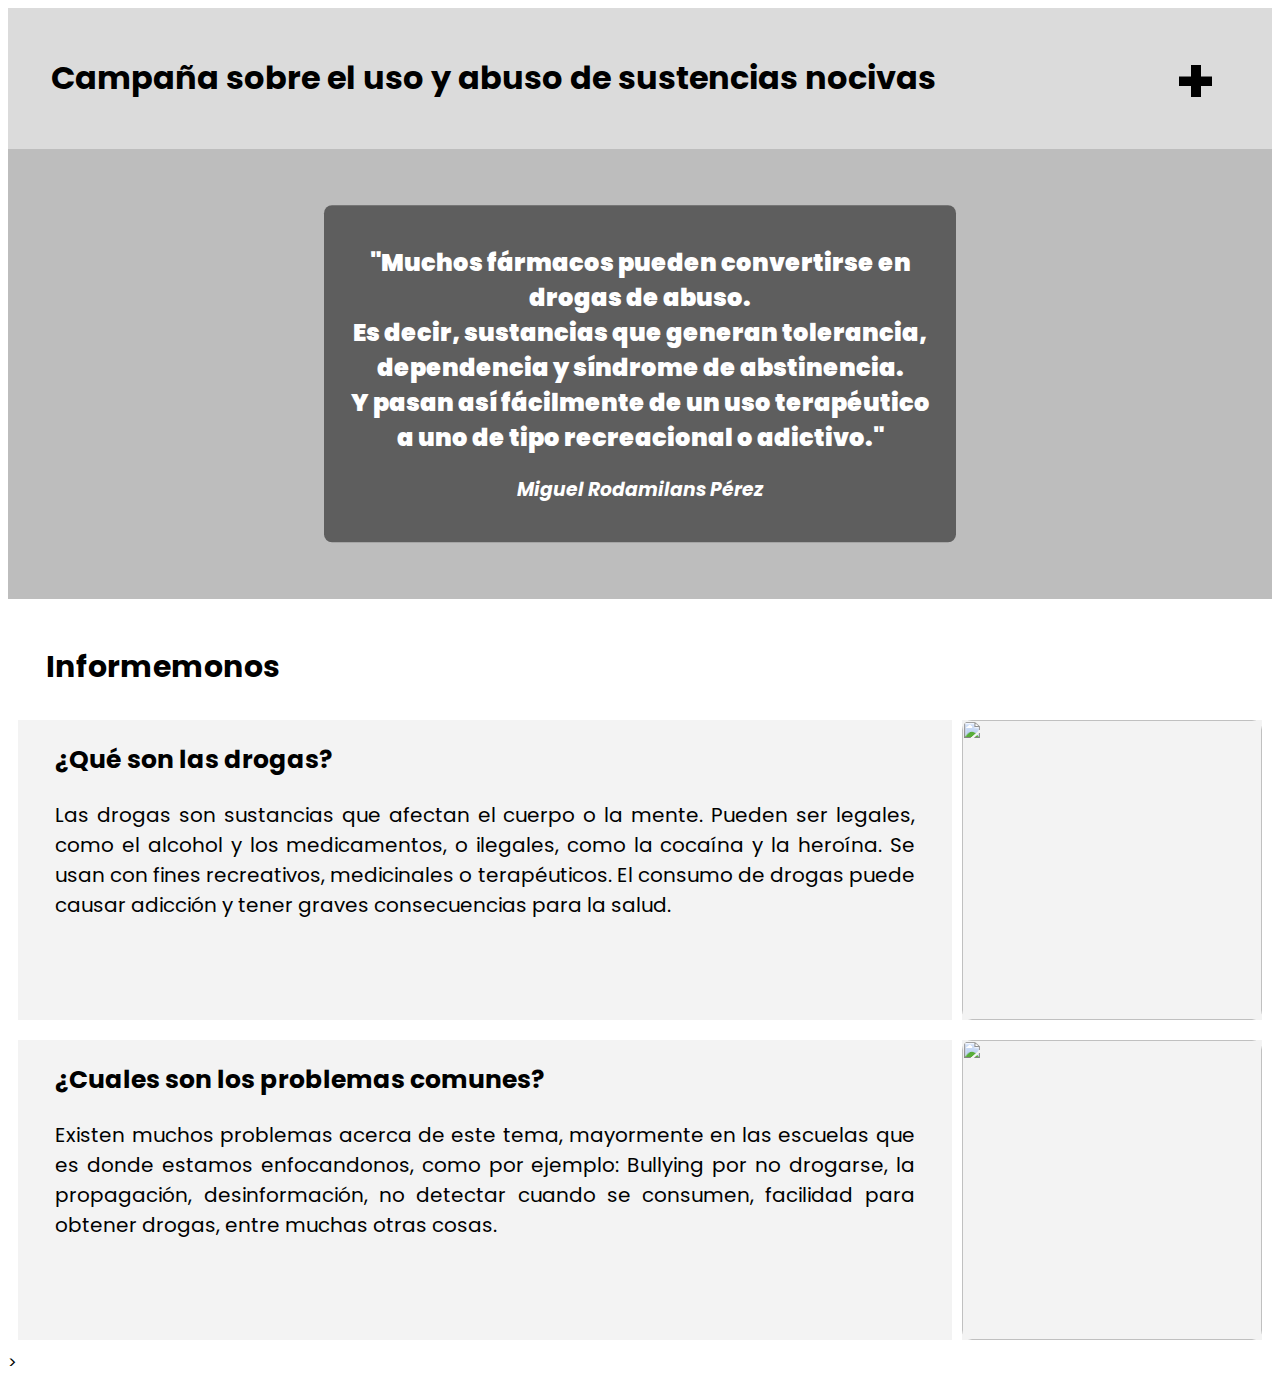
==== index.html @ da747fbe "Add files via upload" ====
<!DOCTYPE html>
<html>

<head>
    <meta charset="utf-8">
    <meta name="viewport" content="width=device-width">
    <title>Pagina Principal</title>
    <link href="css/estilo.css" rel="stylesheet" type="text/css" />

</head>

<body>
    <header>
        <h1 class="tituloprincipal">Campaña sobre el uso y abuso de sustencias nocivas</h1>

        <h1 onclick="cambio()" id="boton" class="btn_mas">+</h1>
        <div class="menu_off" id="menu_ham">
            <a href="index.html">Inicio</a><br/>
            <a href="contactanos.html">Contactanos</a><br/>
            <a href="campaña.html">Campaña</a><br/>
        </div>
    </header>

    <!-- la pagina ya va tomando forma yayy-->

    <div class="background-container">
        <div class="overlay-text">
            <h2><b>"Muchos fármacos pueden convertirse en drogas de abuso. <br/> Es decir, sustancias que generan tolerancia, dependencia y síndrome de abstinencia. <br/> Y pasan así fácilmente de un uso terapéutico a uno de tipo recreacional o adictivo." </b><br/></h2>
            <h3><i>Miguel Rodamilans Pérez</i></h3>
        </div>
    </div>

    <br/>

    <h1 class="subtitulo">Informemonos</h1>

    <div class="grid-container">
        <div>
            <h2 class="subtitulos">¿Qué son las drogas?</h2>
            <p class="parrafos_pp">
                Las drogas son sustancias que afectan el cuerpo o la mente. Pueden ser legales, como el alcohol y los medicamentos, o ilegales, como la cocaína y la heroína. Se usan con fines recreativos, medicinales o terapéuticos. El consumo de drogas puede causar
                adicción y tener graves consecuencias para la salud.
            </p>
        </div>
        <div>
            <img src="img/drogas.jpg" class="imagenesprincipales">
        </div>
    </div>
    <div class="grid-container">
        <div>
            <h2 class="subtitulos">¿Cuales son los problemas comunes?</h2>
            <p class="parrafos_pp">
                Existen muchos problemas acerca de este tema, mayormente en las escuelas que es donde estamos enfocandonos, como por ejemplo: Bullying por no drogarse, la propagación, desinformación, no detectar cuando se consumen, facilidad para obtener drogas, entre
                muchas otras cosas.
            </p>
        </div>
        <div>
            <img src="img/drogas.jpg" class="imagenesprincipales">
        </div>
    </div>




    <script src="js/javascript.js "></script>

</body>

</html>>
---- css/estilo.css ----
@import url('https://fonts.googleapis.com/css2?family=Playfair+Display:ital,wght@0,400..900;1,400..900&family=Poppins:ital,wght@0,100;0,200;0,300;0,400;0,500;0,600;0,700;0,800;0,900;1,100;1,200;1,300;1,400;1,500;1,600;1,700;1,800;1,900&display=swap');
html {
    height: 100%;
    width: 100%;
}

body {
    font-family: Poppins, sans-serif;
}

.tituloprincipal {
    text-align: left;
    padding: 5px;
}

.frase {
    text-align: center;
    font-size: 20px;
    padding: 10px;
    padding-left: 40px;
    padding-right: 40px;
}

header {
    background-color: #dbdbdb;
    text-align: center;
    padding: 20px 0px;
    width: 100%;
}

.subtitulo {
    text-align: left;
    font-size: 30px;
    padding-left: 0%;
}

.subtitulos {
    text-align: left;
    padding-left: 4%;
    font-size: 25px;
}

.parrafos_pp {
    text-align: justify;
    font-size: 20px;
    padding-left: 4%;
    padding-right: 4%;
}

.grid-container {
    display: grid;
    grid-template-columns: auto auto;
    gap: 10px;
    padding: 10px;
}

.grid-container>div {
    background-color: #f0f0f0cc;
    text-align: center;
    font-size: 30px;
}


/*div {
    text-align: center;
    width: 50%;
    background-color: #d6d6d6ff;
    border-radius: 10px;
    margin-left: 3%;
    margin-top: 3%;
    margin-bottom: 5%;
    padding: 3px;
    transition: transform 0.3s ease;
}

div:hover {
    transform: scale(1.1);
}*/

.div1 {
    margin: 0 auto;
}

h1 {
    margin-left: 3%;
}

hr {
    height: 5px;
    background-color: #9e9e9eff;
}

.imagenesprincipales {
    width: 300px;
    height: 300px;
    float: right;
    border-radius: 10px;
}

.background-container {
    width: 100%;
    height: 50vh;
    background-color: #bdbdbd;
    background-size: cover;
    background-position: center;
    position: relative;
}

.overlay-text {
    position: absolute;
    top: 50%;
    left: 50%;
    transform: translate(-50%, -50%);
    color: white;
    text-align: center;
    background-color: rgba(0, 0, 0, 0.5);
    padding: 20px;
    border-radius: 8px;
}


/*--menu de hamburguesa--*/

a {
    font-size: 1.5rem;
    margin-right: 20%;
    text-decoration: none;
}

#boton {
    font-size: 4rem;
}

#menu_ham {
    background-color: rgb(167, 189, 221);
    width: 30%;
    right: 0;
}

.btn_mas {
    position: absolute;
    top: -1%;
    right: 5%;
    transform: rotate(180deg);
    transition: .2s ease;
}

.btn_menos {
    position: absolute;
    top: -1%;
    right: 40%;
    transform: rotate(180deg);
    transition: .2s ease;
}

.menu_off {
    display: none;
}

.menu_on {
    display: inline-flex;
    transition: .2 ease;
    position: absolute;
    top: 5%;
    right: 10%;
    margin-right: 5%;
    padding: 1% 2% 1% 2%;
}

@media screen and (max-width: 768px) {
    .grid-container {
        display: none;
        grid-template-columns: auto auto;
        gap: 10px;
        padding: 10px;
    }
    .grid-container>div {
        background-color: #f0f0f0cc;
        text-align: center;
        font-size: 30px;
    }
    .grid-container {
        grid-template-columns: auto;
    }
    /*--menu de hamburguesa--*/
    a {
        text-decoration: none;
    }
    #boton {
        font-size: 4rem;
        position: absolute;
        top: -1%;
        right: 5%;
    }
    #menu_ham {
        background-color: rgb(167, 189, 221);
        width: 40%;
        right: 0;
    }
    .btn_mas {
        transform: rotate(180deg);
        transition: .4s ease;
    }
    .btn_menos {
        transform: rotate(180deg);
        transition: .4s ease;
    }
    .menu_off {
        display: none;
    }
    .menu_on {
        display: block;
    }
}
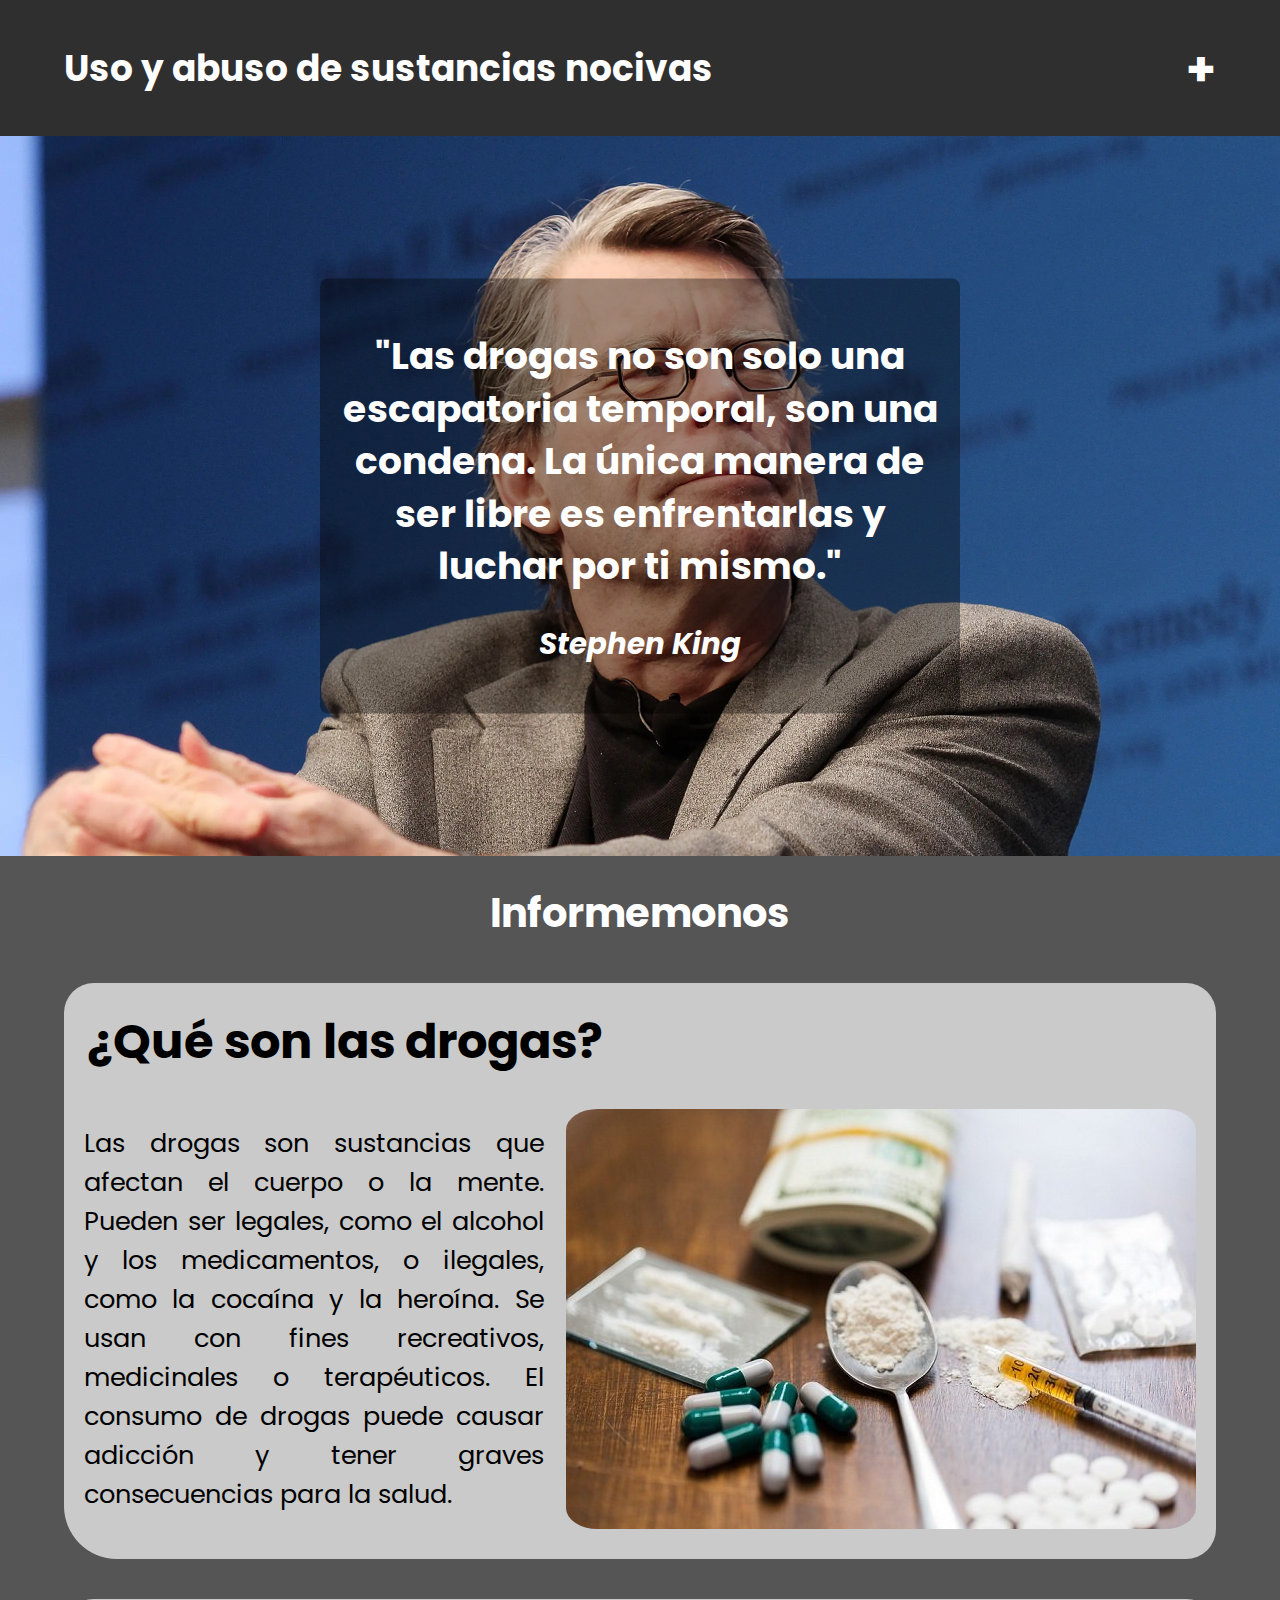
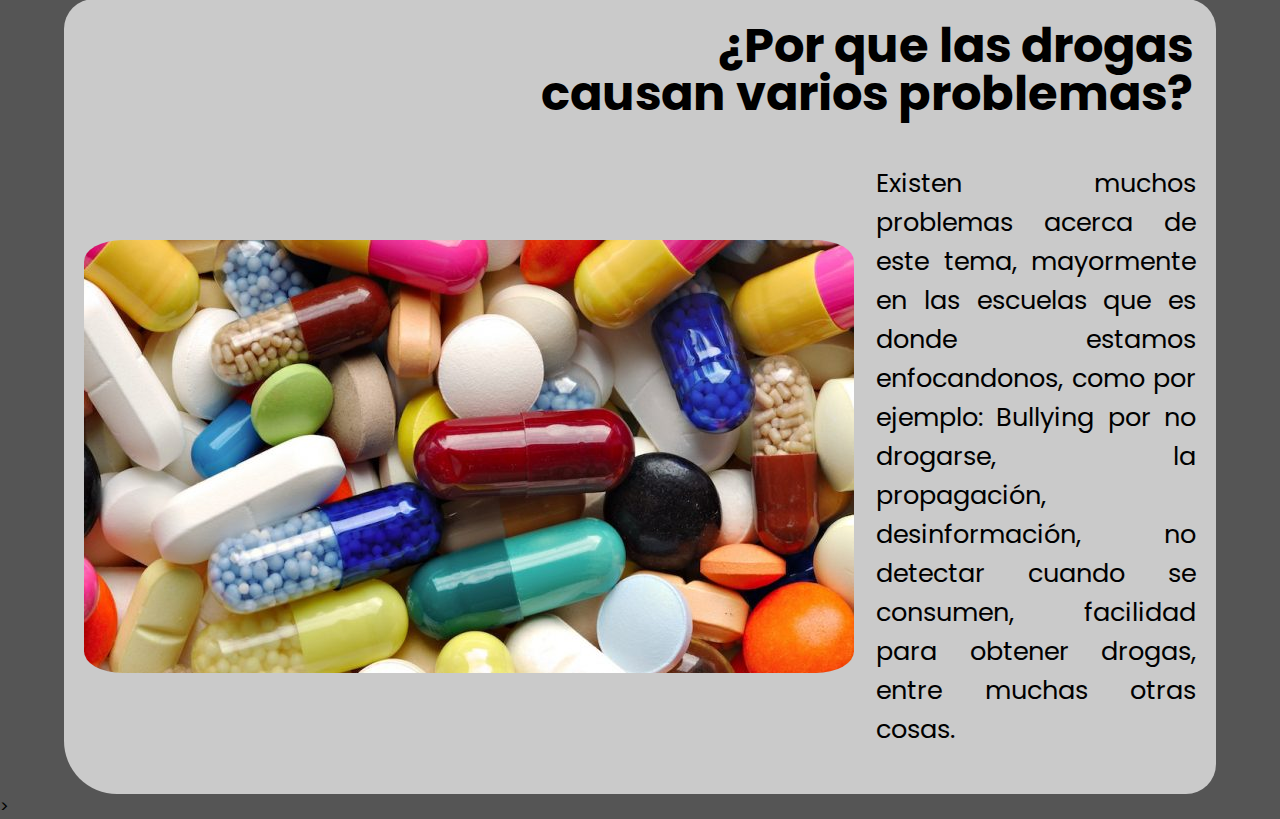
==== commit d9c44751: "Add files via upload" ====
--- a/index.html
+++ b/index.html
@@ -6,62 +6,48 @@
     <meta name="viewport" content="width=device-width">
     <title>Pagina Principal</title>
     <link href="css/estilo.css" rel="stylesheet" type="text/css" />
-
 </head>
 
 <body>
-    <header>
-        <h1 class="tituloprincipal">Campaña sobre el uso y abuso de sustencias nocivas</h1>
-
+    <!-- Barra de navegacion -->
+    <nav>
+        <h1 class="tituloprincipal">Uso y abuso de sustancias nocivas</h1>
         <h1 onclick="cambio()" id="boton" class="btn_mas">+</h1>
         <div class="menu_off" id="menu_ham">
             <a href="index.html">Inicio</a><br/>
-            <a href="contactanos.html">Contactanos</a><br/>
-            <a href="campaña.html">Campaña</a><br/>
+            <a href="preguntasfrecuentes.html">Conoce mas</a><br>
+            <a href="sobrenos.html">Sobre Nosotros</a><br/>
         </div>
-    </header>
-
-    <!-- la pagina ya va tomando forma yayy-->
-
+    </nav>
+    <!-- Parte principal -->
     <div class="background-container">
         <div class="overlay-text">
-            <h2><b>"Muchos fármacos pueden convertirse en drogas de abuso. <br/> Es decir, sustancias que generan tolerancia, dependencia y síndrome de abstinencia. <br/> Y pasan así fácilmente de un uso terapéutico a uno de tipo recreacional o adictivo." </b><br/></h2>
-            <h3><i>Miguel Rodamilans Pérez</i></h3>
+            <h2>"Las drogas no son solo una escapatoria temporal, son una condena. La única manera de ser libre es enfrentarlas y luchar por ti mismo."</h2>
+            <h3><i>Stephen King</i></h3>
         </div>
     </div>
-
-    <br/>
-
-    <h1 class="subtitulo">Informemonos</h1>
-
-    <div class="grid-container">
-        <div>
-            <h2 class="subtitulos">¿Qué son las drogas?</h2>
-            <p class="parrafos_pp">
+    <!-- Informacion sobre las drogas -->
+    <h1 class="titulo">Informemonos</h1>
+    <div class="seccion">
+        <h2 class="subtitulo_izq">¿Qué son las drogas?</h2>
+        <div class="informacion">
+            <p class="texto">
                 Las drogas son sustancias que afectan el cuerpo o la mente. Pueden ser legales, como el alcohol y los medicamentos, o ilegales, como la cocaína y la heroína. Se usan con fines recreativos, medicinales o terapéuticos. El consumo de drogas puede causar
                 adicción y tener graves consecuencias para la salud.
             </p>
-        </div>
-        <div>
-            <img src="img/drogas.jpg" class="imagenesprincipales">
+            <img src="img/drogas.jpg">
         </div>
     </div>
-    <div class="grid-container">
-        <div>
-            <h2 class="subtitulos">¿Cuales son los problemas comunes?</h2>
-            <p class="parrafos_pp">
+    <div class="seccion">
+        <h2 class="subtitulo_der">¿Por que las drogas <br/> causan varios problemas?</h2>
+        <div class="informacion">
+            <img src="img/tiposd.jpg">
+            <p class="texto">
                 Existen muchos problemas acerca de este tema, mayormente en las escuelas que es donde estamos enfocandonos, como por ejemplo: Bullying por no drogarse, la propagación, desinformación, no detectar cuando se consumen, facilidad para obtener drogas, entre
                 muchas otras cosas.
             </p>
         </div>
-        <div>
-            <img src="img/drogas.jpg" class="imagenesprincipales">
-        </div>
     </div>
-
-
-
-
     <script src="js/javascript.js "></script>
 
 </body>
--- a/css/estilo.css
+++ b/css/estilo.css
@@ -1,18 +1,10 @@
 @import url('https://fonts.googleapis.com/css2?family=Playfair+Display:ital,wght@0,400..900;1,400..900&family=Poppins:ital,wght@0,100;0,200;0,300;0,400;0,500;0,600;0,700;0,800;0,900;1,100;1,200;1,300;1,400;1,500;1,600;1,700;1,800;1,900&display=swap');
-html {
-    height: 100%;
-    width: 100%;
-}
 
 body {
     font-family: Poppins, sans-serif;
-}
-
-.tituloprincipal {
-    text-align: left;
-    padding: 5px;
-}
-
+    margin: 0;
+    background-color: #555555;
+}
 .frase {
     text-align: center;
     font-size: 20px;
@@ -28,82 +20,14 @@
     width: 100%;
 }
 
-.subtitulo {
-    text-align: left;
-    font-size: 30px;
-    padding-left: 0%;
-}
-
-.subtitulos {
-    text-align: left;
-    padding-left: 4%;
-    font-size: 25px;
-}
-
-.parrafos_pp {
-    text-align: justify;
-    font-size: 20px;
-    padding-left: 4%;
-    padding-right: 4%;
-}
-
-.grid-container {
-    display: grid;
-    grid-template-columns: auto auto;
-    gap: 10px;
-    padding: 10px;
-}
-
-.grid-container>div {
-    background-color: #f0f0f0cc;
-    text-align: center;
-    font-size: 30px;
-}
-
-
-/*div {
-    text-align: center;
-    width: 50%;
-    background-color: #d6d6d6ff;
-    border-radius: 10px;
-    margin-left: 3%;
-    margin-top: 3%;
-    margin-bottom: 5%;
-    padding: 3px;
-    transition: transform 0.3s ease;
-}
-
-div:hover {
-    transform: scale(1.1);
-}*/
-
-.div1 {
-    margin: 0 auto;
-}
-
-h1 {
-    margin-left: 3%;
-}
-
-hr {
-    height: 5px;
-    background-color: #9e9e9eff;
-}
-
-.imagenesprincipales {
-    width: 300px;
-    height: 300px;
-    float: right;
-    border-radius: 10px;
-}
-
 .background-container {
     width: 100%;
-    height: 50vh;
-    background-color: #bdbdbd;
+    height: 80vh;
+    background-color: #49494979;
     background-size: cover;
     background-position: center;
     position: relative;
+    background-image: url(../img/stephenk.jpg);
 }
 
 .overlay-text {
@@ -111,11 +35,13 @@
     top: 50%;
     left: 50%;
     transform: translate(-50%, -50%);
-    color: white;
-    text-align: center;
-    background-color: rgba(0, 0, 0, 0.5);
+    color: rgb(255, 255, 255);
+    text-align: center;
+    background-color: rgba(0, 0, 0, 0.363);  
     padding: 20px;
     border-radius: 8px;
+    font-size: 25px;
+    line-height: 1.4;
 }
 
 
@@ -123,34 +49,76 @@
 
 a {
     font-size: 1.5rem;
-    margin-right: 20%;
+    margin-right: auto;
+    margin-left: auto;
     text-decoration: none;
-}
-
-#boton {
-    font-size: 4rem;
-}
-
-#menu_ham {
-    background-color: rgb(167, 189, 221);
-    width: 30%;
-    right: 0;
-}
-
-.btn_mas {
-    position: absolute;
-    top: -1%;
-    right: 5%;
-    transform: rotate(180deg);
-    transition: .2s ease;
-}
-
-.btn_menos {
-    position: absolute;
-    top: -1%;
-    right: 40%;
-    transform: rotate(180deg);
-    transition: .2s ease;
+    color: #ffffff;
+}
+a:hover {
+    color:#cccccc;
+    transition: .2s;
+}
+/* Css Karim */
+.seccion{
+    background-color: #e7e7e7cc; 
+    margin-left: 5%;
+    margin-right: 5%;
+    border-top-left-radius: 30px;
+    border-top-right-radius: 30px;
+    border-bottom-left-radius: 53px;
+    border-bottom-right-radius: 30px;
+}
+.subtitulo_izq{
+    padding-top: 2%;
+    margin-left: 2%;
+    margin-bottom: 0%;
+    font-size: 3em;
+    text-align: left;
+}
+.subtitulo_der{
+    padding-top: 2%;
+    margin-right: 2%;
+    margin-bottom: 0%;
+    font-size: 3em;
+    text-align: right;
+    line-height: 1.0;
+}
+.informacion{
+    display: flex;
+    padding: 0% 2% 2% 2%;
+    text-align: justify;
+    align-items: center;
+    gap: 2%;
+    padding: 20px;
+}
+.informacion img{
+    max-width: 100%;
+    height: auto;
+    border-radius: 5%;
+}
+.texto{
+    font-size: 1.6em;
+}
+
+.titulo {
+    text-align: center;
+    font-size: 40px;
+    color: #FFFFFF;
+}
+/* Barra de navegacion */
+nav{
+    width: 100%;
+    background-color: #252525cc;
+    min-height: 100px;
+    display: flex;
+    align-items: center;
+    justify-content: space-between;
+}
+.tituloprincipal {
+    text-align: left;
+    font-size: 36px;
+    margin-left: 5%;
+    color: white;
 }
 
 .menu_off {
@@ -158,57 +126,183 @@
 }
 
 .menu_on {
-    display: inline-flex;
-    transition: .2 ease;
-    position: absolute;
-    top: 5%;
-    right: 10%;
+    display: flex;
     margin-right: 5%;
-    padding: 1% 2% 1% 2%;
-}
-
+    padding: 10px;
+    align-items: center;
+    text-align: center;
+    border-top-left-radius: 50px;
+    border-top-right-radius: 50px;
+    border-bottom-left-radius: 50px;
+    border-bottom-right-radius: 50px;
+    background-color:#808080;
+    width: 30%;
+}
+
+.btn_mas {
+    transform: rotate(180deg);
+    display: flex;
+    font-size: 3em;
+    margin-right: 5%;
+    color: white;
+}
+
+.btn_menos {
+    transform: rotate(180deg);
+    display: flex;  
+    font-size: 3em;
+    margin-left: auto;
+    margin-right: 2%;
+}
+.imagen{
+    display: flex;
+    justify-content: center;
+}
+.imagen img{
+    width: 50%;
+    border-radius: 10%;
+}
+.textos {
+    color: white;
+    padding-left: 95px;
+    padding-right: 95px;
+    text-align: justify;
+    font-size: 20px;
+}
+.titulos {
+    color: #e2e2e2;
+    text-align: left;
+    font-size: 30px;
+    padding-left: 95px;
+    padding-right: 95px;
+}
+
+.texto2 {
+    color: black;
+    text-align: justify;
+    font-size: 20px;
+    padding-left: 20px;
+    padding-right: 20px;
+    padding-bottom: 20px;
+}
+
+.titulos2 {
+    color: #3b3b3b;
+    text-align: left;
+    font-size: 25px;
+    padding-left: 20px;
+    padding-right: 20px;
+    padding-top: 20px;
+}
 @media screen and (max-width: 768px) {
-    .grid-container {
+    /* Secciones */
+    .seccion{
+        background-color: #e7e7e7cc; 
+        margin-left: 5%;
+        margin-right: 5%;
+     }
+     .subtitulo_izq{
+         padding-top: 2%;
+         margin-left: 2%;
+         margin-bottom: 0%;
+         font-size: 2.5em;
+         text-align: center;
+     }
+     .subtitulo_der{
+         padding-top: 2%;
+         margin-right: 2%;
+         margin-bottom: 0%;
+         font-size: 2.5em;
+         text-align: center;
+     }
+     .informacion{
+         display: block;
+         padding: 0% 2% 2% 2%;
+         text-align: justify;
+         align-items: center;
+         gap: 2%;
+     }
+     .informacion img{
+         height: 15em;
+         border-radius: 10%;
+     }
+     .texto{
+         font-size: 1.5rem;
+     }
+    .overlay-text {
+        margin-left: auto;
+        margin-right: auto;
+        width: 80%;
+        transform: translate(-50%, -50%);
+        color: rgb(255, 255, 255);
+        text-align: center;
+        background-color: rgba(0, 0, 0, 0.363);
+        padding: 20px;
+        border-radius: 8px;
+        font-size: 20px;
+        line-height: 1.4;
+    }
+    /* Barra de navegacion */
+    nav{
+        width: 100%;
+        background-color: #252525cc;
+        min-height: 100px;
+        display: flex;
+        justify-content: space-between;
+    }
+    .tituloprincipal {
+        text-align: left;
+        font-size: 30px;
+        margin-left: 5%;
+        color: white;
+    }
+    
+    .menu_off {
         display: none;
-        grid-template-columns: auto auto;
-        gap: 10px;
+    }
+    
+    .menu_on {
+        position: absolute;
+        display: block;
+        width: 80%;
+        bottom: 0;
+        top: 0;
         padding: 10px;
-    }
-    .grid-container>div {
-        background-color: #f0f0f0cc;
+        align-items: center;
         text-align: center;
-        font-size: 30px;
-    }
-    .grid-container {
-        grid-template-columns: auto;
-    }
-    /*--menu de hamburguesa--*/
-    a {
-        text-decoration: none;
-    }
-    #boton {
-        font-size: 4rem;
-        position: absolute;
-        top: -1%;
-        right: 5%;
-    }
-    #menu_ham {
-        background-color: rgb(167, 189, 221);
-        width: 40%;
-        right: 0;
-    }
+        border-top-left-radius: 0px;
+        border-top-right-radius: 0px;
+        border-bottom-left-radius: 0px;
+        border-bottom-right-radius: 0px;
+        z-index: 1;
+        font-size: 7rem;
+    }
+    .menu_on a{
+        font-size: 2rem;
+        text-decoration: underline;
+    }
+    
     .btn_mas {
         transform: rotate(180deg);
-        transition: .4s ease;
-    }
+        display: flex;
+        font-size: 3em;
+        margin-right: 5%;
+        color: white;
+    }
+    
     .btn_menos {
         transform: rotate(180deg);
-        transition: .4s ease;
-    }
-    .menu_off {
-        display: none;
-    }
-    .menu_on {
-        display: block;
+        display: flex;
+        font-size: 3em;
+        margin-left: auto;
+        margin-right: 2%;
+        z-index: 2;
+    }
+    .imagen{
+        display: flex;
+        justify-content: center;
+    }
+    .imagen img{
+        width: 90%;
     }
 }